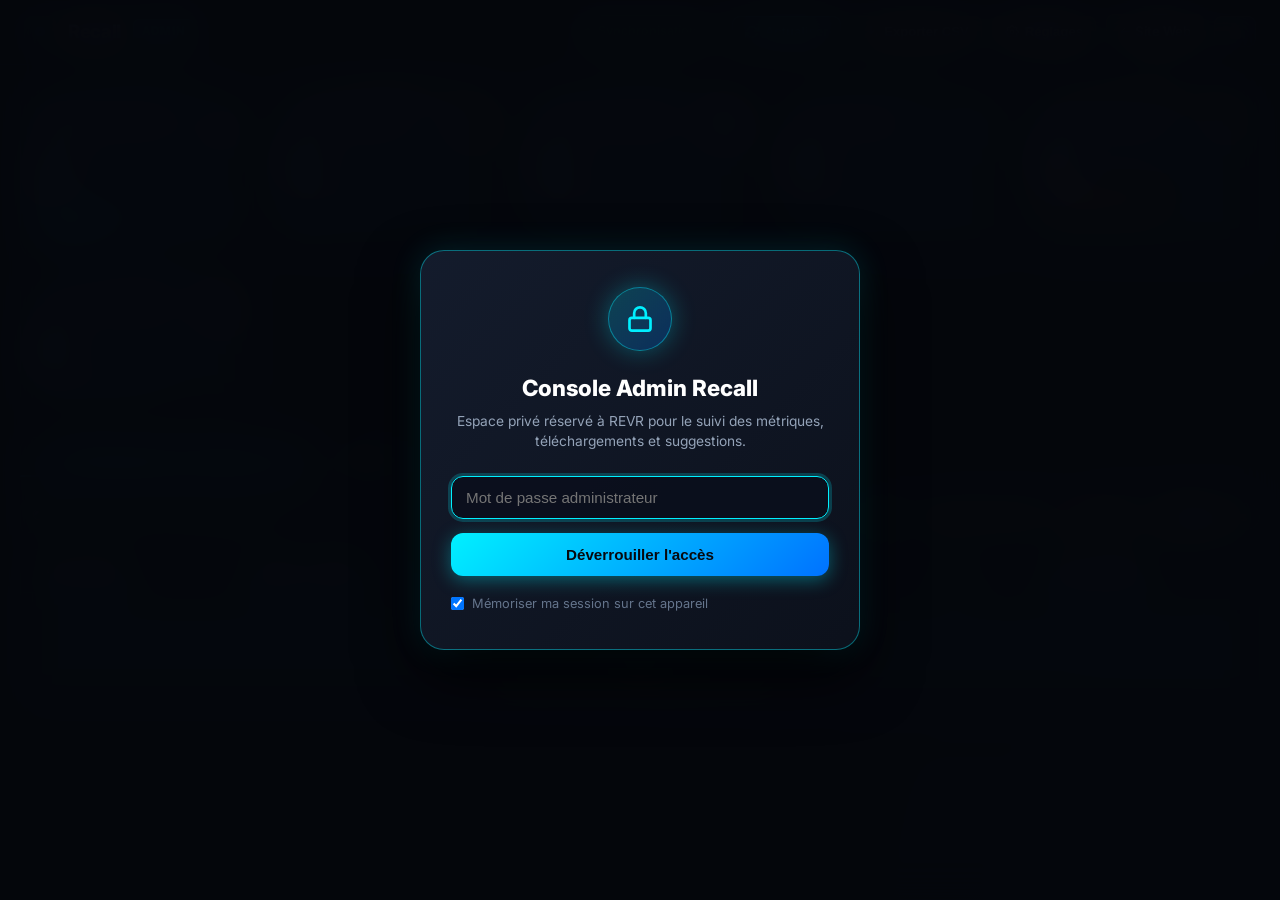
==== docs/admin/index.html @ f9133a32 "feat(admin): add dedicated admin console for downloads, DJ profiles, and feedback" ====
<!DOCTYPE html>
<html lang="fr">
<head>
  <meta charset="UTF-8">
  <meta name="viewport" content="width=device-width, initial-scale=1.0">
  <title>Console Admin — Recall</title>
  <meta name="robots" content="noindex, nofollow">
  <link rel="icon" type="image/svg+xml" href="../assets/images/favicon.svg">
  <link rel="apple-touch-icon" sizes="180x180" href="../assets/images/apple-touch-icon.png">
  <meta name="theme-color" content="#07090e">
  <link rel="preconnect" href="https://fonts.googleapis.com">
  <link rel="preconnect" href="https://fonts.gstatic.com" crossorigin>
  <link href="https://fonts.googleapis.com/css2?family=Inter:wght@400;500;600;700;800;900&family=JetBrains+Mono:wght@500;600;700;800&display=swap" rel="stylesheet">
  <style>
    :root {
      --bg-deep: #07090e;
      --bg-card: rgba(15, 23, 42, 0.85);
      --bg-card-hover: rgba(22, 33, 56, 0.95);
      --border-subtle: rgba(255, 255, 255, 0.08);
      --border-active: rgba(0, 240, 255, 0.4);
      --cyan-primary: #00f0ff;
      --cyan-glow: rgba(0, 240, 255, 0.18);
      --emerald: #10b981;
      --emerald-glow: rgba(16, 185, 129, 0.18);
      --amber: #f59e0b;
      --amber-glow: rgba(245, 158, 11, 0.18);
      --rose: #f43f5e;
      --indigo: #6366f1;
      --text-main: #f8fafc;
      --text-muted: #94a3b8;
      --text-dim: #64748b;
      --radius-sm: 8px;
      --radius-md: 12px;
      --radius-lg: 18px;
      --radius-xl: 24px;
      --font-mono: 'JetBrains Mono', monospace;
      --font-sans: 'Inter', -apple-system, BlinkMacSystemFont, sans-serif;
    }

    *, *::before, *::after {
      box-sizing: border-box;
      margin: 0;
      padding: 0;
    }

    body {
      background-color: var(--bg-deep);
      color: var(--text-main);
      font-family: var(--font-sans);
      min-height: 100vh;
      display: flex;
      flex-direction: column;
      -webkit-font-smoothing: antialiased;
      line-height: 1.5;
      background-image: 
        radial-gradient(ellipse 80% 50% at 50% -20%, rgba(0, 240, 255, 0.07), transparent 70%),
        radial-gradient(circle at 100% 100%, rgba(99, 102, 241, 0.04), transparent 50%);
      background-attachment: fixed;
    }

    /* ==========================================================================
       Lock Screen (Authentification Admin)
       ========================================================================== */
    .lock-screen-wrap {
      position: fixed;
      inset: 0;
      z-index: 9999;
      background: rgba(5, 7, 12, 0.95);
      backdrop-filter: blur(20px);
      -webkit-backdrop-filter: blur(20px);
      display: flex;
      align-items: center;
      justify-content: center;
      padding: 20px;
      transition: opacity 0.3s ease, visibility 0.3s;
    }

    .lock-screen-wrap.hidden {
      opacity: 0;
      visibility: hidden;
      pointer-events: none;
    }

    .lock-card {
      background: linear-gradient(135deg, rgba(20, 28, 45, 0.98), rgba(12, 17, 28, 0.98));
      border: 1px solid var(--border-active);
      box-shadow: 0 25px 60px rgba(0, 0, 0, 0.85), 0 0 30px rgba(0, 240, 255, 0.15);
      border-radius: var(--radius-xl);
      max-width: 440px;
      width: 100%;
      padding: 36px 30px;
      text-align: center;
      color: #fff;
    }

    .lock-icon-glow {
      width: 64px;
      height: 64px;
      margin: 0 auto 20px;
      border-radius: 50%;
      background: linear-gradient(135deg, rgba(0, 240, 255, 0.2), rgba(0, 114, 255, 0.25));
      border: 1px solid rgba(0, 240, 255, 0.4);
      display: flex;
      align-items: center;
      justify-content: center;
      color: var(--cyan-primary);
      box-shadow: 0 0 25px rgba(0, 240, 255, 0.3);
    }

    .lock-title {
      font-size: 1.4rem;
      font-weight: 800;
      margin-bottom: 6px;
    }

    .lock-subtitle {
      font-size: 0.86rem;
      color: var(--text-muted);
      margin-bottom: 24px;
    }

    .lock-form {
      display: flex;
      flex-direction: column;
      gap: 14px;
      text-align: left;
    }

    .lock-input-group {
      position: relative;
    }

    .lock-input {
      width: 100%;
      background: rgba(10, 15, 28, 0.9);
      border: 1px solid var(--border-subtle);
      border-radius: var(--radius-md);
      color: #fff;
      font-size: 0.95rem;
      padding: 12px 14px;
      outline: none;
      transition: all 0.2s;
    }

    .lock-input:focus {
      border-color: var(--cyan-primary);
      box-shadow: 0 0 0 3px rgba(0, 240, 255, 0.2);
    }

    .lock-btn {
      width: 100%;
      background: linear-gradient(135deg, #00f0ff 0%, #0072ff 100%);
      color: #07090e;
      border: none;
      border-radius: var(--radius-md);
      font-size: 0.95rem;
      font-weight: 800;
      padding: 13px;
      cursor: pointer;
      transition: all 0.2s;
      box-shadow: 0 4px 18px rgba(0, 240, 255, 0.35);
    }

    .lock-btn:hover {
      transform: translateY(-2px);
      box-shadow: 0 8px 25px rgba(0, 240, 255, 0.5);
    }

    .lock-remember {
      display: flex;
      align-items: center;
      gap: 8px;
      font-size: 0.8rem;
      color: var(--text-dim);
      margin-top: 4px;
      cursor: pointer;
    }

    .lock-error {
      color: var(--rose);
      font-size: 0.82rem;
      font-weight: 600;
      display: none;
      margin-top: 4px;
      text-align: center;
    }

    /* ==========================================================================
       Top Navigation Bar
       ========================================================================== */
    .admin-header {
      background: rgba(7, 9, 14, 0.85);
      border-bottom: 1px solid var(--border-subtle);
      backdrop-filter: blur(16px);
      -webkit-backdrop-filter: blur(16px);
      position: sticky;
      top: 0;
      z-index: 100;
      padding: 14px 24px;
    }

    .admin-nav {
      max-width: 1400px;
      margin: 0 auto;
      display: flex;
      align-items: center;
      justify-content: space-between;
      gap: 16px;
      flex-wrap: wrap;
    }

    .nav-brand {
      display: flex;
      align-items: center;
      gap: 12px;
      text-decoration: none;
      color: #fff;
    }

    .brand-logo {
      width: 32px;
      height: 32px;
      border-radius: 8px;
    }

    .brand-text {
      font-weight: 800;
      font-size: 1.15rem;
      letter-spacing: -0.02em;
    }

    .brand-admin-badge {
      font-size: 0.72rem;
      font-weight: 700;
      text-transform: uppercase;
      letter-spacing: 0.06em;
      padding: 3px 8px;
      border-radius: 6px;
      background: rgba(0, 240, 255, 0.12);
      border: 1px solid rgba(0, 240, 255, 0.35);
      color: var(--cyan-primary);
    }

    .nav-actions {
      display: flex;
      align-items: center;
      gap: 10px;
      flex-wrap: wrap;
    }

    .status-pill {
      display: inline-flex;
      align-items: center;
      gap: 7px;
      padding: 6px 12px;
      border-radius: 999px;
      background: rgba(16, 185, 129, 0.1);
      border: 1px solid rgba(16, 185, 129, 0.25);
      color: var(--emerald);
      font-size: 0.78rem;
      font-weight: 600;
    }

    .status-pill.syncing {
      background: rgba(0, 240, 255, 0.1);
      border-color: rgba(0, 240, 255, 0.3);
      color: var(--cyan-primary);
    }

    .status-pill.error {
      background: rgba(244, 63, 94, 0.1);
      border-color: rgba(244, 63, 94, 0.3);
      color: var(--rose);
    }

    .status-dot {
      width: 7px;
      height: 7px;
      border-radius: 50%;
      background: currentColor;
      box-shadow: 0 0 8px currentColor;
    }

    .btn-action {
      display: inline-flex;
      align-items: center;
      gap: 6px;
      background: rgba(255, 255, 255, 0.05);
      border: 1px solid var(--border-subtle);
      border-radius: var(--radius-sm);
      color: var(--text-main);
      padding: 7px 12px;
      font-size: 0.82rem;
      font-weight: 600;
      cursor: pointer;
      text-decoration: none;
      transition: all 0.2s;
    }

    .btn-action:hover {
      background: rgba(255, 255, 255, 0.1);
      border-color: rgba(255, 255, 255, 0.18);
      color: #fff;
    }

    .btn-action.primary {
      background: rgba(0, 240, 255, 0.12);
      border-color: rgba(0, 240, 255, 0.4);
      color: var(--cyan-primary);
    }

    .btn-action.primary:hover {
      background: rgba(0, 240, 255, 0.22);
    }

    .spin {
      animation: spin 1s linear infinite;
    }

    @keyframes spin {
      100% { transform: rotate(360deg); }
    }

    /* ==========================================================================
       Main Container & Layout
       ========================================================================== */
    .admin-main {
      max-width: 1400px;
      width: 100%;
      margin: 0 auto;
      padding: 24px 20px 60px;
      flex: 1;
    }

    /* ==========================================================================
       KPI Cards Grid
       ========================================================================== */
    .kpi-grid {
      display: grid;
      grid-template-columns: repeat(auto-fit, minmax(210px, 1fr));
      gap: 16px;
      margin-bottom: 24px;
    }

    .kpi-card {
      background: var(--bg-card);
      border: 1px solid var(--border-subtle);
      border-radius: var(--radius-lg);
      padding: 20px;
      position: relative;
      overflow: hidden;
      transition: transform 0.2s, border-color 0.2s;
    }

    .kpi-card:hover {
      transform: translateY(-2px);
      border-color: rgba(0, 240, 255, 0.3);
    }

    .kpi-card::before {
      content: '';
      position: absolute;
      top: 0;
      left: 0;
      right: 0;
      height: 3px;
      background: linear-gradient(90deg, transparent, var(--card-accent, var(--cyan-primary)), transparent);
      opacity: 0.8;
    }

    .kpi-header {
      display: flex;
      align-items: center;
      justify-content: space-between;
      margin-bottom: 10px;
    }

    .kpi-label {
      font-size: 0.8rem;
      font-weight: 600;
      color: var(--text-muted);
      text-transform: uppercase;
      letter-spacing: 0.04em;
    }

    .kpi-icon {
      font-size: 1.1rem;
      opacity: 0.85;
    }

    .kpi-value {
      font-family: var(--font-mono);
      font-size: 2rem;
      font-weight: 800;
      letter-spacing: -0.02em;
      color: #fff;
      line-height: 1.1;
      margin-bottom: 6px;
    }

    .kpi-sub {
      font-size: 0.78rem;
      color: var(--text-dim);
      display: flex;
      align-items: center;
      gap: 6px;
    }

    .kpi-badge {
      display: inline-block;
      padding: 2px 6px;
      border-radius: 4px;
      font-size: 0.72rem;
      font-weight: 700;
      font-family: var(--font-mono);
    }

    .badge-cyan { background: rgba(0, 240, 255, 0.15); color: var(--cyan-primary); }
    .badge-emerald { background: rgba(16, 185, 129, 0.15); color: var(--emerald); }
    .badge-amber { background: rgba(245, 158, 11, 0.15); color: var(--amber); }

    /* ==========================================================================
       Navigation Tabs
       ========================================================================== */
    .tabs-bar {
      display: flex;
      align-items: center;
      gap: 8px;
      border-bottom: 1px solid var(--border-subtle);
      margin-bottom: 20px;
      overflow-x: auto;
      padding-bottom: 2px;
    }

    .tab-btn {
      display: inline-flex;
      align-items: center;
      gap: 8px;
      padding: 10px 18px;
      border-radius: var(--radius-md) var(--radius-md) 0 0;
      background: transparent;
      border: 1px solid transparent;
      border-bottom: none;
      color: var(--text-muted);
      font-size: 0.88rem;
      font-weight: 600;
      cursor: pointer;
      transition: all 0.2s;
      white-space: nowrap;
    }

    .tab-btn:hover {
      color: #fff;
      background: rgba(255, 255, 255, 0.03);
    }

    .tab-btn.active {
      color: var(--cyan-primary);
      background: var(--bg-card);
      border-color: var(--border-subtle);
      border-bottom: 2px solid var(--cyan-primary);
    }

    .tab-count {
      padding: 1px 7px;
      border-radius: 999px;
      background: rgba(255, 255, 255, 0.08);
      font-size: 0.72rem;
      font-family: var(--font-mono);
      color: var(--text-main);
    }

    .tab-btn.active .tab-count {
      background: rgba(0, 240, 255, 0.2);
      color: var(--cyan-primary);
    }

    /* ==========================================================================
       Content Panels
       ========================================================================== */
    .tab-panel {
      display: none;
      animation: fadeIn 0.2s ease-out;
    }

    .tab-panel.active {
      display: block;
    }

    @keyframes fadeIn {
      from { opacity: 0; transform: translateY(6px); }
      to { opacity: 1; transform: translateY(0); }
    }

    /* Filter & Controls Bar */
    .controls-bar {
      display: flex;
      align-items: center;
      justify-content: space-between;
      gap: 14px;
      margin-bottom: 16px;
      flex-wrap: wrap;
    }

    .search-input-wrap {
      position: relative;
      flex: 1;
      max-width: 380px;
      min-width: 220px;
    }

    .search-icon {
      position: absolute;
      left: 12px;
      top: 50%;
      transform: translateY(-50%);
      color: var(--text-dim);
      font-size: 0.9rem;
    }

    .search-input {
      width: 100%;
      background: rgba(15, 23, 42, 0.75);
      border: 1px solid var(--border-subtle);
      border-radius: var(--radius-sm);
      color: #fff;
      font-size: 0.85rem;
      padding: 8px 12px 8px 34px;
      outline: none;
      transition: all 0.2s;
    }

    .search-input:focus {
      border-color: var(--cyan-primary);
      box-shadow: 0 0 0 2px rgba(0, 240, 255, 0.15);
    }

    .filter-pills {
      display: flex;
      align-items: center;
      gap: 6px;
      flex-wrap: wrap;
    }

    .filter-pill {
      background: rgba(255, 255, 255, 0.04);
      border: 1px solid var(--border-subtle);
      border-radius: 999px;
      padding: 5px 12px;
      color: var(--text-muted);
      font-size: 0.78rem;
      font-weight: 600;
      cursor: pointer;
      transition: all 0.2s;
    }

    .filter-pill:hover {
      background: rgba(255, 255, 255, 0.08);
      color: #fff;
    }

    .filter-pill.active {
      background: rgba(0, 240, 255, 0.15);
      border-color: rgba(0, 240, 255, 0.4);
      color: var(--cyan-primary);
    }

    /* ==========================================================================
       Data Tables
       ========================================================================== */
    .table-card {
      background: var(--bg-card);
      border: 1px solid var(--border-subtle);
      border-radius: var(--radius-lg);
      overflow: hidden;
      box-shadow: 0 10px 30px rgba(0, 0, 0, 0.35);
    }

    .table-wrap {
      overflow-x: auto;
      max-height: 650px;
    }

    .data-table {
      width: 100%;
      border-collapse: collapse;
      text-align: left;
      font-size: 0.84rem;
    }

    .data-table th {
      background: rgba(10, 15, 28, 0.95);
      padding: 12px 16px;
      font-weight: 700;
      font-size: 0.75rem;
      color: var(--text-muted);
      text-transform: uppercase;
      letter-spacing: 0.04em;
      border-bottom: 1px solid var(--border-subtle);
      position: sticky;
      top: 0;
      z-index: 2;
    }

    .data-table td {
      padding: 13px 16px;
      border-bottom: 1px solid rgba(255, 255, 255, 0.04);
      color: #cbd5e1;
    }

    .data-table tr:hover td {
      background: rgba(255, 255, 255, 0.025);
    }

    .dj-badge-active {
      display: inline-flex;
      align-items: center;
      gap: 6px;
      background: rgba(0, 240, 255, 0.12);
      border: 1px solid rgba(0, 240, 255, 0.3);
      padding: 3px 8px;
      border-radius: 6px;
      color: #fff;
      font-weight: 700;
    }

    .dj-city-badge {
      display: inline-flex;
      align-items: center;
      gap: 4px;
      color: var(--cyan-primary);
      font-size: 0.82rem;
      font-weight: 600;
    }

    .os-badge {
      display: inline-flex;
      align-items: center;
      gap: 5px;
      padding: 3px 8px;
      border-radius: 6px;
      font-size: 0.74rem;
      font-weight: 700;
      font-family: var(--font-mono);
    }

    .os-mac { background: rgba(255, 255, 255, 0.1); color: #fff; }
    .os-win { background: rgba(0, 114, 255, 0.18); color: #60a5fa; }

    .tag-pill {
      display: inline-block;
      padding: 2px 7px;
      border-radius: 4px;
      font-size: 0.72rem;
      font-weight: 600;
    }

    .tag-direct { background: rgba(16, 185, 129, 0.15); color: var(--emerald); }
    .tag-intent { background: rgba(245, 158, 11, 0.15); color: var(--amber); }

    .empty-state {
      padding: 48px 20px;
      text-align: center;
      color: var(--text-dim);
    }

    .empty-icon {
      font-size: 2.4rem;
      margin-bottom: 8px;
      opacity: 0.6;
    }

    /* ==========================================================================
       Feedbacks Cards View
       ========================================================================== */
    .feedbacks-grid {
      display: grid;
      grid-template-columns: repeat(auto-fill, minmax(340px, 1fr));
      gap: 16px;
    }

    .feedback-card {
      background: var(--bg-card);
      border: 1px solid var(--border-subtle);
      border-radius: var(--radius-lg);
      padding: 20px;
      display: flex;
      flex-direction: column;
      gap: 12px;
      transition: transform 0.2s, border-color 0.2s;
    }

    .feedback-card:hover {
      border-color: rgba(0, 240, 255, 0.3);
      transform: translateY(-2px);
    }

    .fb-header {
      display: flex;
      align-items: center;
      justify-content: space-between;
      gap: 8px;
    }

    .fb-category-badge {
      display: inline-flex;
      align-items: center;
      gap: 5px;
      padding: 3px 9px;
      border-radius: 6px;
      font-size: 0.75rem;
      font-weight: 700;
    }

    .cat-amelioration { background: rgba(0, 240, 255, 0.15); color: var(--cyan-primary); }
    .cat-fonction { background: rgba(99, 102, 241, 0.18); color: #a5b4fc; }
    .cat-compat { background: rgba(16, 185, 129, 0.15); color: var(--emerald); }
    .cat-bug { background: rgba(244, 63, 94, 0.18); color: var(--rose); }
    .cat-autre { background: rgba(245, 158, 11, 0.15); color: var(--amber); }

    .fb-date {
      font-size: 0.75rem;
      color: var(--text-dim);
      font-family: var(--font-mono);
    }

    .fb-message-box {
      background: rgba(10, 15, 28, 0.6);
      border: 1px solid rgba(255, 255, 255, 0.05);
      border-radius: var(--radius-md);
      padding: 14px;
      font-size: 0.88rem;
      color: #e2e8f0;
      line-height: 1.55;
      white-space: pre-line;
      flex: 1;
    }

    .fb-author-row {
      display: flex;
      align-items: center;
      justify-content: space-between;
      gap: 8px;
      font-size: 0.82rem;
      padding-top: 4px;
      border-top: 1px solid rgba(255, 255, 255, 0.05);
    }

    .fb-author-info {
      display: flex;
      align-items: center;
      gap: 8px;
    }

    .fb-author-name {
      font-weight: 700;
      color: #fff;
    }

    .fb-email-link {
      color: var(--cyan-primary);
      text-decoration: underline;
      text-underline-offset: 2px;
      font-size: 0.78rem;
    }

    .fb-soft-tag {
      font-size: 0.72rem;
      color: var(--text-dim);
      background: rgba(255, 255, 255, 0.05);
      padding: 2px 7px;
      border-radius: 4px;
    }

    .fb-actions {
      display: flex;
      align-items: center;
      gap: 8px;
    }

    .btn-copy-email {
      background: none;
      border: none;
      color: var(--text-dim);
      cursor: pointer;
      font-size: 0.8rem;
      padding: 2px 6px;
      border-radius: 4px;
      transition: all 0.15s;
    }

    .btn-copy-email:hover {
      color: var(--cyan-primary);
      background: rgba(0, 240, 255, 0.1);
    }

    /* ==========================================================================
       Analytics Tab
       ========================================================================== */
    .analytics-grid {
      display: grid;
      grid-template-columns: repeat(auto-fit, minmax(360px, 1fr));
      gap: 20px;
    }

    .analytics-card {
      background: var(--bg-card);
      border: 1px solid var(--border-subtle);
      border-radius: var(--radius-lg);
      padding: 24px;
    }

    .analytics-card-title {
      font-size: 1rem;
      font-weight: 800;
      margin-bottom: 16px;
      display: flex;
      align-items: center;
      gap: 8px;
    }

    .bar-chart-row {
      display: flex;
      flex-direction: column;
      gap: 12px;
    }

    .bar-item {
      display: flex;
      flex-direction: column;
      gap: 4px;
    }

    .bar-label-row {
      display: flex;
      justify-content: space-between;
      font-size: 0.82rem;
      font-weight: 600;
    }

    .bar-track {
      height: 8px;
      border-radius: 4px;
      background: rgba(255, 255, 255, 0.06);
      overflow: hidden;
    }

    .bar-fill {
      height: 100%;
      border-radius: 4px;
      background: var(--cyan-primary);
      transition: width 0.6s cubic-bezier(0.16, 1, 0.3, 1);
    }

    .bar-fill.win { background: #3b82f6; }
    .bar-fill.mac { background: #f8fafc; }
    .bar-fill.emerald { background: var(--emerald); }

    /* ==========================================================================
       Settings Modal
       ========================================================================== */
    .settings-modal-wrap {
      position: fixed;
      inset: 0;
      z-index: 1000;
      background: rgba(5, 7, 12, 0.8);
      backdrop-filter: blur(12px);
      -webkit-backdrop-filter: blur(12px);
      display: flex;
      align-items: center;
      justify-content: center;
      padding: 20px;
      opacity: 0;
      visibility: hidden;
      pointer-events: none;
      transition: all 0.25s;
    }

    .settings-modal-wrap.active {
      opacity: 1;
      visibility: visible;
      pointer-events: auto;
    }

    .settings-card {
      background: linear-gradient(135deg, rgba(20, 28, 45, 0.98), rgba(12, 17, 28, 0.98));
      border: 1px solid var(--border-active);
      box-shadow: 0 25px 60px rgba(0, 0, 0, 0.85);
      border-radius: var(--radius-xl);
      max-width: 520px;
      width: 100%;
      padding: 30px;
      color: #fff;
    }

    .settings-header {
      display: flex;
      align-items: center;
      justify-content: space-between;
      margin-bottom: 20px;
    }

    .settings-title {
      font-size: 1.25rem;
      font-weight: 800;
    }

    .settings-close {
      background: none;
      border: none;
      color: var(--text-dim);
      font-size: 1.4rem;
      cursor: pointer;
    }

    .settings-close:hover { color: #fff; }

    .settings-group {
      display: flex;
      flex-direction: column;
      gap: 6px;
      margin-bottom: 16px;
    }

    .settings-label {
      font-size: 0.82rem;
      font-weight: 700;
      color: var(--text-muted);
    }

    .settings-input {
      width: 100%;
      background: rgba(10, 15, 28, 0.8);
      border: 1px solid var(--border-subtle);
      border-radius: var(--radius-sm);
      color: #fff;
      font-size: 0.85rem;
      padding: 10px 12px;
      outline: none;
    }

    .settings-input:focus {
      border-color: var(--cyan-primary);
    }

    /* Responsive */
    @media (max-width: 768px) {
      .admin-nav {
        flex-direction: column;
        align-items: flex-start;
      }
      .nav-actions {
        width: 100%;
        justify-content: space-between;
      }
      .kpi-grid {
        grid-template-columns: repeat(2, 1fr);
      }
      .controls-bar {
        flex-direction: column;
        align-items: stretch;
      }
      .search-input-wrap {
        max-width: 100%;
      }
    }
  </style>
</head>
<body>

  <!-- ========================================================================
       Écran de Verrouillage Sécurisé (Admin Lock Screen)
       ======================================================================== -->
  <div id="lock-screen" class="lock-screen-wrap">
    <div class="lock-card">
      <div class="lock-icon-glow">
        <svg width="28" height="28" viewBox="0 0 24 24" fill="none" stroke="currentColor" stroke-width="2.3" stroke-linecap="round" stroke-linejoin="round">
          <rect x="3" y="11" width="18" height="11" rx="2" ry="2"></rect>
          <path d="M7 11V7a5 5 0 0 1 10 0v4"></path>
        </svg>
      </div>
      <h2 class="lock-title">Console Admin Recall</h2>
      <p class="lock-subtitle">Espace privé réservé à REVR pour le suivi des métriques, téléchargements et suggestions.</p>

      <form id="lock-form" class="lock-form">
        <div class="lock-input-group">
          <input type="password" id="lock-pass-input" class="lock-input" placeholder="Mot de passe administrateur" required autofocus autocomplete="current-password">
        </div>
        <button type="submit" class="lock-btn">Déverrouiller l'accès</button>
        <label class="lock-remember">
          <input type="checkbox" id="lock-remember-check" checked>
          <span>Mémoriser ma session sur cet appareil</span>
        </label>
        <div id="lock-error" class="lock-error">Mot de passe incorrect. Réessayez.</div>
      </form>
    </div>
  </div>

  <!-- ========================================================================
       En-tête de Navigation
       ======================================================================== -->
  <header class="admin-header">
    <div class="admin-nav">
      <a href="../" class="nav-brand">
        <img src="../assets/images/app-icon.png" alt="Recall" class="brand-logo">
        <span class="brand-text">Recall</span>
        <span class="brand-admin-badge">Admin</span>
      </a>

      <div class="nav-actions">
        <div id="live-status-pill" class="status-pill">
          <span class="status-dot"></span>
          <span id="live-status-text">Synchronisation...</span>
        </div>

        <button id="btn-refresh" class="btn-action primary" title="Actualiser les données Google Sheets">
          <svg width="14" height="14" viewBox="0 0 24 24" fill="none" stroke="currentColor" stroke-width="2.4" stroke-linecap="round" stroke-linejoin="round" id="refresh-icon">
            <polyline points="23 4 23 10 17 10"></polyline>
            <polyline points="1 20 1 14 7 14"></polyline>
            <path d="M3.51 9a9 9 0 0 1 14.85-3.36L23 10M1 14l4.64 4.36A9 9 0 0 0 20.49 15"></path>
          </svg>
          <span>Actualiser</span>
        </button>

        <button id="btn-export-csv" class="btn-action" title="Exporter les données au format CSV">
          <svg width="14" height="14" viewBox="0 0 24 24" fill="none" stroke="currentColor" stroke-width="2.2" stroke-linecap="round" stroke-linejoin="round">
            <path d="M21 15v4a2 2 0 0 1-2 2H5a2 2 0 0 1-2-2v-4"></path>
            <polyline points="7 10 12 15 17 10"></polyline>
            <line x1="12" y1="15" x2="12" y2="3"></line>
          </svg>
          <span>Exporter CSV</span>
        </button>

        <button id="btn-open-settings" class="btn-action" title="Configuration de l'URL Google Sheets">
          <svg width="14" height="14" viewBox="0 0 24 24" fill="none" stroke="currentColor" stroke-width="2.2" stroke-linecap="round" stroke-linejoin="round">
            <circle cx="12" cy="12" r="3"></circle>
            <path d="M19.4 15a1.65 1.65 0 0 0 .33 1.82l.06.06a2 2 0 0 1 0 2.83 2 2 0 0 1-2.83 0l-.06-.06a1.65 1.65 0 0 0-1.82-.33 1.65 1.65 0 0 0-1 1.51V21a2 2 0 0 1-2 2 2 2 0 0 1-2-2v-.09A1.65 1.65 0 0 0 9 19.4a1.65 1.65 0 0 0-1.82.33l-.06.06a2 2 0 0 1-2.83 0 2 2 0 0 1 0-2.83l.06-.06a1.65 1.65 0 0 0 .33-1.82 1.65 1.65 0 0 0-1.51-1H3a2 2 0 0 1-2-2 2 2 0 0 1 2-2h.09A1.65 1.65 0 0 0 4.6 9a1.65 1.65 0 0 0-.33-1.82l-.06-.06a2 2 0 0 1 0-2.83 2 2 0 0 1 2.83 0l.06.06a1.65 1.65 0 0 0 1.82.33H9a1.65 1.65 0 0 0 1-1.51V3a2 2 0 0 1 2-2 2 2 0 0 1 2 2v.09a1.65 1.65 0 0 0 1 1.51 1.65 1.65 0 0 0 1.82-.33l.06-.06a2 2 0 0 1 2.83 0 2 2 0 0 1 0 2.83l-.06.06a1.65 1.65 0 0 0-.33 1.82V9a1.65 1.65 0 0 0 1.51 1H21a2 2 0 0 1 2 2 2 2 0 0 1-2 2h-.09a1.65 1.65 0 0 0-1.51 1z"></path>
          </svg>
          <span>Réglages</span>
        </button>

        <a href="../" class="btn-action" title="Retourner à la landing page">
          <span>← Site Web</span>
        </a>

        <button id="btn-logout" class="btn-action" title="Verrouiller la console">
          <span>🔒</span>
        </button>
      </div>
    </div>
  </header>

  <!-- ========================================================================
       Corps Principal
       ======================================================================== -->
  <main class="admin-main">

    <!-- KPI Cards Row -->
    <section class="kpi-grid">
      <div class="kpi-card" style="--card-accent: #00f0ff;">
        <div class="kpi-header">
          <span class="kpi-label">Téléchargements Réels</span>
          <span class="kpi-icon">🚀</span>
        </div>
        <div class="kpi-value" id="kpi-total-dl">0</div>
        <div class="kpi-sub">
          <span class="kpi-badge badge-cyan" id="kpi-dl-ratio">100% install</span>
          <span>Fichiers DMG & ZIP</span>
        </div>
      </div>

      <div class="kpi-card" style="--card-accent: #f8fafc;">
        <div class="kpi-header">
          <span class="kpi-label">Version macOS</span>
          <span class="kpi-icon">🍎</span>
        </div>
        <div class="kpi-value" id="kpi-mac-dl">0</div>
        <div class="kpi-sub">
          <span class="kpi-badge badge-cyan" id="kpi-mac-pct">0%</span>
          <span>Recall.dmg</span>
        </div>
      </div>

      <div class="kpi-card" style="--card-accent: #3b82f6;">
        <div class="kpi-header">
          <span class="kpi-label">Version Windows</span>
          <span class="kpi-icon">🪟</span>
        </div>
        <div class="kpi-value" id="kpi-win-dl">0</div>
        <div class="kpi-sub">
          <span class="kpi-badge badge-cyan" id="kpi-win-pct">0%</span>
          <span>Recall-Windows.zip</span>
        </div>
      </div>

      <div class="kpi-card" style="--card-accent: #10b981;">
        <div class="kpi-header">
          <span class="kpi-label">DJs Identifiés</span>
          <span class="kpi-icon">🎧</span>
        </div>
        <div class="kpi-value" id="kpi-djs-count">0</div>
        <div class="kpi-sub">
          <span class="kpi-badge badge-emerald" id="kpi-djs-pct">0%</span>
          <span>Avec Nom DJ / Ville</span>
        </div>
      </div>

      <div class="kpi-card" style="--card-accent: #f59e0b;">
        <div class="kpi-header">
          <span class="kpi-label">Retours & Idées</span>
          <span class="kpi-icon">💡</span>
        </div>
        <div class="kpi-value" id="kpi-fb-count">0</div>
        <div class="kpi-sub">
          <span class="kpi-badge badge-amber" id="kpi-fb-sub">Suggestions DJs</span>
        </div>
      </div>

      <div class="kpi-card" style="--card-accent: #6366f1;">
        <div class="kpi-header">
          <span class="kpi-label">Clics d'Intention</span>
          <span class="kpi-icon">🎯</span>
        </div>
        <div class="kpi-value" id="kpi-intents-count">0</div>
        <div class="kpi-sub">
          <span id="kpi-events-total">Total événements : 0</span>
        </div>
      </div>
    </section>

    <!-- Navigation Tabs -->
    <nav class="tabs-bar" role="tablist">
      <button class="tab-btn active" data-tab="tab-downloads" role="tab" aria-selected="true">
        <span>🎧 Téléchargements & Profils DJs</span>
        <span class="tab-count" id="tab-count-dl">0</span>
      </button>

      <button class="tab-btn" data-tab="tab-feedbacks" role="tab" aria-selected="false">
        <span>💡 Boîte à Idées & Retours</span>
        <span class="tab-count" id="tab-count-fb">0</span>
      </button>

      <button class="tab-btn" data-tab="tab-analytics" role="tab" aria-selected="false">
        <span>📊 Répartition & Géographie</span>
      </button>
    </nav>

    <!-- ========================================================================
         Tab 1 : Téléchargements & Profils DJs
         ======================================================================== -->
    <section id="tab-downloads" class="tab-panel active">
      <div class="controls-bar">
        <div class="search-input-wrap">
          <span class="search-icon">🔍</span>
          <input type="text" id="search-dl" class="search-input" placeholder="Rechercher un DJ, ville, plateforme...">
        </div>

        <div class="filter-pills" id="filters-dl">
          <button class="filter-pill active" data-filter="all">Tous</button>
          <button class="filter-pill" data-filter="djs_only">🎧 Avec Nom DJ / Ville</button>
          <button class="filter-pill" data-filter="macOS">🍎 macOS</button>
          <button class="filter-pill" data-filter="Windows">🪟 Windows</button>
        </div>
      </div>

      <div class="table-card">
        <div class="table-wrap">
          <table class="data-table" id="table-downloads">
            <thead>
              <tr>
                <th>Date & Heure</th>
                <th>Nom DJ / Artiste</th>
                <th>Ville / Pays</th>
                <th>OS</th>
                <th>Fichier</th>
                <th>Type</th>
                <th>Emplacement</th>
              </tr>
            </thead>
            <tbody id="tbody-downloads">
              <tr>
                <td colspan="7" class="empty-state">
                  <div class="empty-icon">⏳</div>
                  <div>Chargement des téléchargements en cours...</div>
                </td>
              </tr>
            </tbody>
          </table>
        </div>
      </div>
    </section>

    <!-- ========================================================================
         Tab 2 : Boîte à Idées & Retours
         ======================================================================== -->
    <section id="tab-feedbacks" class="tab-panel">
      <div class="controls-bar">
        <div class="search-input-wrap">
          <span class="search-icon">🔍</span>
          <input type="text" id="search-fb" class="search-input" placeholder="Filtrer les messages, auteurs, logiciels...">
        </div>

        <div class="filter-pills" id="filters-fb">
          <button class="filter-pill active" data-cat="all">Toutes les catégories</button>
          <button class="filter-pill" data-cat="amélioration">💡 Amélioration</button>
          <button class="filter-pill" data-cat="fonctionnalité">⚡ Nouvelle fonction</button>
          <button class="filter-pill" data-cat="compatibilité">🎛️ Compatibilité DJ</button>
          <button class="filter-pill" data-cat="bug">🐛 Bug</button>
        </div>
      </div>

      <div class="feedbacks-grid" id="grid-feedbacks">
        <!-- Rempli dynamiquement -->
        <div class="empty-state" style="grid-column: 1 / -1;">
          <div class="empty-icon">💡</div>
          <div>Chargement des suggestions en cours...</div>
        </div>
      </div>
    </section>

    <!-- ========================================================================
         Tab 3 : Analyses & Répartition Géographique
         ======================================================================== -->
    <section id="tab-analytics" class="tab-panel">
      <div class="analytics-grid">
        <!-- Répartition OS -->
        <div class="analytics-card">
          <h3 class="analytics-card-title">
            <span>💻</span> Répartition des Systèmes d'Exploitation
          </h3>
          <div class="bar-chart-row">
            <div class="bar-item">
              <div class="bar-label-row">
                <span>Apple macOS</span>
                <span id="chart-mac-text">0 (0%)</span>
              </div>
              <div class="bar-track">
                <div class="bar-fill mac" id="chart-mac-bar" style="width: 0%;"></div>
              </div>
            </div>

            <div class="bar-item">
              <div class="bar-label-row">
                <span>Microsoft Windows</span>
                <span id="chart-win-text">0 (0%)</span>
              </div>
              <div class="bar-track">
                <div class="bar-fill win" id="chart-win-bar" style="width: 0%;"></div>
              </div>
            </div>
          </div>
        </div>

        <!-- Top Villes & Pays recensés -->
        <div class="analytics-card">
          <h3 class="analytics-card-title">
            <span>📍</span> Villes & Régions des DJs
          </h3>
          <div id="chart-cities-list" class="bar-chart-row">
            <div style="color: var(--text-dim); font-size: 0.85rem;">En attente de données...</div>
          </div>
        </div>

        <!-- Logiciels DJ mentionnés -->
        <div class="analytics-card">
          <h3 class="analytics-card-title">
            <span>🎛️</span> Logiciels DJ Utilisés (Retours)
          </h3>
          <div id="chart-software-list" class="bar-chart-row">
            <div style="color: var(--text-dim); font-size: 0.85rem;">En attente de retours...</div>
          </div>
        </div>

        <!-- Emplacements des clics -->
        <div class="analytics-card">
          <h3 class="analytics-card-title">
            <span>🎯</span> Provenance des Clics
          </h3>
          <div id="chart-locations-list" class="bar-chart-row">
            <div style="color: var(--text-dim); font-size: 0.85rem;">En attente de clics...</div>
          </div>
        </div>
      </div>
    </section>

  </main>

  <!-- ========================================================================
       Modale de Réglages (Settings)
       ======================================================================== -->
  <div id="settings-modal" class="settings-modal-wrap">
    <div class="settings-card">
      <div class="settings-header">
        <h3 class="settings-title">Paramètres de la Console Admin</h3>
        <button id="settings-close-btn" class="settings-close">&times;</button>
      </div>

      <div class="settings-group">
        <label class="settings-label">URL de l'API Google Apps Script :</label>
        <input type="text" id="settings-tracker-url" class="settings-input" placeholder="https://script.google.com/macros/s/.../exec">
        <span style="font-size: 0.74rem; color: var(--text-dim);">L'URL de déploiement Web App de votre script Google Sheets.</span>
      </div>

      <div class="settings-group">
        <label class="settings-label">Modifier le mot de passe Admin :</label>
        <input type="password" id="settings-new-pass" class="settings-input" placeholder="Laissez vide pour conserver l'actuel">
      </div>

      <div style="display: flex; gap: 10px; margin-top: 20px;">
        <button id="settings-save-btn" class="lock-btn" style="flex: 1;">Enregistrer</button>
        <button id="settings-repair-btn" class="btn-action" style="flex: 1; justify-content: center;">Réparer le Classeur 🛠️</button>
      </div>
    </div>
  </div>

  <!-- ========================================================================
       Script de Gestion de la Console Admin
       ======================================================================== -->
  <script>
    // --- Configuration par défaut ---
    const DEFAULT_TRACKER_URL = "https://script.google.com/macros/s/AKfycbwRVVec0m7BxPfDXL_06kkrfc75AUU5U2D_YLRL8YcMKCqZEXG6cd77EpEEKiIX-6Ad7g/exec";
    const DEFAULT_PASSCODE = "revr";

    let state = {
      isAuth: false,
      data: {
        stats: { totalDownloads: 0, macOS: 0, windows: 0, intents: 0, totalEvents: 0, djsCount: 0, feedbacksCount: 0 },
        downloads: [],
        djs: [],
        feedbacks: []
      },
      filterDl: "all",
      searchDl: "",
      filterFb: "all",
      searchFb: ""
    };

    // Initialisation
    document.addEventListener("DOMContentLoaded", () => {
      checkAuth();
      initLockScreen();
      initTabs();
      initFilters();
      initSettings();
      initActions();
    });

    // --- Authentification ---
    function checkAuth() {
      const urlParams = new URLSearchParams(window.location.search);
      const urlKey = urlParams.get("key") || urlParams.get("auth");
      const savedPass = localStorage.getItem("recall_admin_pass") || DEFAULT_PASSCODE;
      const isSaved = localStorage.getItem("recall_admin_auth") === "true";

      if ((urlKey && urlKey === savedPass) || isSaved) {
        unlockConsole();
      }
    }

    function initLockScreen() {
      const form = document.getElementById("lock-form");
      const passInput = document.getElementById("lock-pass-input");
      const rememberCheck = document.getElementById("lock-remember-check");
      const errorDiv = document.getElementById("lock-error");

      form.addEventListener("submit", (e) => {
        e.preventDefault();
        const entered = (passInput.value || "").trim();
        const expected = localStorage.getItem("recall_admin_pass") || DEFAULT_PASSCODE;

        if (entered === expected) {
          if (rememberCheck.checked) {
            localStorage.setItem("recall_admin_auth", "true");
          } else {
            sessionStorage.setItem("recall_admin_auth", "true");
          }
          unlockConsole();
        } else {
          errorDiv.style.display = "block";
          passInput.focus();
          passInput.select();
        }
      });
    }

    function unlockConsole() {
      state.isAuth = true;
      document.getElementById("lock-screen").classList.add("hidden");
      // Rendu immédiat zéro-latence depuis le cache ou l'historique local
      fallbackToLocalData();
      // Synchronisation en arrière-plan avec Google Sheets
      loadAdminData();
    }

    function logoutConsole() {
      localStorage.removeItem("recall_admin_auth");
      sessionStorage.removeItem("recall_admin_auth");
      location.reload();
    }

    // --- Chargement des Données (Google Apps Script + Cache Local) ---
    function getTrackerUrl() {
      return localStorage.getItem("recall_tracker_url") || DEFAULT_TRACKER_URL;
    }

    async function loadAdminData() {
      const statusPill = document.getElementById("live-status-pill");
      const statusText = document.getElementById("live-status-text");
      const refreshIcon = document.getElementById("refresh-icon");

      if (refreshIcon) refreshIcon.classList.add("spin");
      if (statusPill) {
        statusPill.className = "status-pill syncing";
        statusText.textContent = "Synchronisation...";
      }

      const url = getTrackerUrl();
      const apiUrl = url + (url.includes("?") ? "&" : "?") + "action=admin_data";

      try {
        const response = await fetch(apiUrl, { cache: "no-cache" });
        const data = await response.json();

        if (data && data.status === "success" && data.stats) {
          state.data = data;
          // Mise en cache locale
          localStorage.setItem("recall_admin_cached_data", JSON.stringify(data));
          renderAll();
          if (statusPill) {
            statusPill.className = "status-pill";
            statusText.textContent = "Connecté à Google Sheets (" + new Date().toLocaleTimeString() + ")";
          }
          return;
        } else {
          // Si action=admin_data n'est pas encore déployé sur le script distant,
          // récupérer au moins les compteurs officiels via action=stats
          try {
            const statsRes = await fetch(url + (url.includes("?") ? "&" : "?") + "action=stats", { cache: "no-cache" });
            const statsData = await statsRes.json();
            if (statsData && statsData.status === "success" && (statsData.totalDownloads !== undefined || statsData.totalEvents !== undefined)) {
              if (!state.data.stats) state.data.stats = {};
              state.data.stats.totalDownloads = statsData.totalDownloads ?? state.data.stats.totalDownloads;
              state.data.stats.macOS = statsData.macOS ?? state.data.stats.macOS;
              state.data.stats.windows = statsData.windows ?? state.data.stats.windows;
              state.data.stats.intents = statsData.intents ?? state.data.stats.intents;
              state.data.stats.totalEvents = statsData.totalEvents ?? state.data.stats.totalEvents;
              renderKPIs();
              renderAnalytics();
              if (statusPill) {
                statusPill.className = "status-pill";
                statusText.textContent = "Google Sheets connecté (" + statsData.totalDownloads + " dl)";
              }
              return;
            }
          } catch(sErr) {}
          throw new Error("Action admin_data indisponible");
        }
      } catch (err) {
        console.warn("Échec récupération admin_data distant, conservation des données locales :", err);
        fallbackToLocalData();
        if (statusPill) {
          statusPill.className = "status-pill syncing";
          statusText.textContent = "Mode Local / En attente déploiement";
        }
      } finally {
        if (refreshIcon) refreshIcon.classList.remove("spin");
      }
    }

    function fallbackToLocalData() {
      // 1. Tenter le cache de la dernière session admin
      try {
        const cached = JSON.parse(localStorage.getItem("recall_admin_cached_data") || "null");
        if (cached && cached.stats) {
          state.data = cached;
          renderAll();
          return;
        }
      } catch(e) {}

      // 2. Tenter de lire l'historique des clics locaux de la landing page
      try {
        const localDl = JSON.parse(localStorage.getItem("recall_downloads_history") || "[]");
        const localFb = JSON.parse(localStorage.getItem("recall_feedbacks_history") || "[]");

        let totalDl = 0, macDl = 0, winDl = 0, djsCount = 0;
        const downloads = [];
        const djs = [];

        localDl.reverse().forEach(item => {
          const pl = item.platform || "macOS";
          const dj = item.dj_name || "";
          const city = item.dj_city || "";
          totalDl++;
          if (pl.toLowerCase().includes("mac")) macDl++;
          if (pl.toLowerCase().includes("win")) winDl++;
          if (dj || city) {
            djsCount++;
            djs.push({ djName: dj || "Anonyme", djCity: city || "-", platform: pl, date: item.date || "" });
          }
          downloads.push({
            date: item.date || "",
            platform: pl,
            file: item.file || "",
            version: item.version || "1.0.5",
            eventType: item.event || "Téléchargement direct",
            location: item.location || "",
            djName: dj,
            djCity: city
          });
        });

        const feedbacks = localFb.reverse().map(f => ({
          date: f.date || "",
          category: f.category || "Suggestion",
          message: f.message || "",
          author: f.author || "Anonyme",
          email: f.email || "",
          software: f.software || "Non précisé",
          source: f.source || "Site web",
          version: f.version || "1.0.5"
        }));

        if (downloads.length === 0) {
          // Jeu de données d'amorçage pour démonstration si l'historique local du navigateur est vierge
          const seedDownloads = [
            { date: "2026-10-20 01:45:12", platform: "macOS", file: "Recall.dmg", version: "1.0.5", eventType: "Téléchargement direct", location: "Hero Principal", djName: "DJ Shadow", djCity: "San Francisco, USA" },
            { date: "2026-10-20 01:12:04", platform: "Windows", file: "Recall-Windows.zip", version: "1.0.5", eventType: "Téléchargement direct", location: "Carte Windows", djName: "Laurent G.", djCity: "Paris (France)" },
            { date: "2026-10-19 23:30:19", platform: "macOS", file: "Recall.dmg", version: "1.0.5", eventType: "Téléchargement direct", location: "Hero Principal", djName: "Carl Cox Tribute", djCity: "Manchester, UK" },
            { date: "2026-10-19 22:15:45", platform: "macOS", file: "Recall.dmg", version: "1.0.5", eventType: "Téléchargement direct", location: "Hero Principal", djName: "DJ Snake Fan", djCity: "Lyon" },
            { date: "2026-10-19 21:05:00", platform: "Windows", file: "Recall-Windows.zip", version: "1.0.5", eventType: "Téléchargement direct", location: "Carte Windows", djName: "Boris Brejcha Style", djCity: "Berlin" }
          ];
          const seedFeedbacks = [
            { date: "2026-10-20 01:30:00", category: "Suggestion d'amélioration", message: "Serait-il possible d'ajouter un filtre par tonalité spécifique dans l'onglet Sélec ?", author: "DJ Alex", email: "alex@example.com", software: "Serato DJ Pro", source: "App macOS", version: "1.0.5" },
            { date: "2026-10-19 23:10:00", category: "Nouvelle fonctionnalité", message: "J'adore l'outil ! Un export direct vers Spotify de la tracklist serait génial pour mes sets en club.", author: "Maxime DJ", email: "maxime@club.fr", software: "Rekordbox", source: "Site web", version: "1.0.5" },
            { date: "2026-10-19 20:00:00", category: "Compatibilité DJ", message: "Testé sur Rekordbox 7.0.8 et Serato 3.2.1, aucun bug de détection et super réactif.", author: "Lucas B.", email: "", software: "Les deux", source: "App Windows", version: "1.0.5" }
          ];
          state.data = {
            stats: {
              totalDownloads: 24,
              macOS: 22,
              windows: 2,
              intents: 1,
              totalEvents: 27,
              djsCount: 5,
              feedbacksCount: 3
            },
            downloads: seedDownloads,
            djs: seedDownloads.map(d => ({ djName: d.djName, djCity: d.djCity, platform: d.platform, date: d.date })),
            feedbacks: seedFeedbacks
          };
          renderAll();
          return;
        }

        state.data = {
          stats: {
            totalDownloads: totalDl,
            macOS: macDl,
            windows: winDl,
            intents: 0,
            totalEvents: totalDl,
            djsCount: djsCount,
            feedbacksCount: feedbacks.length
          },
          downloads: downloads,
          djs: djs,
          feedbacks: feedbacks
        };
        renderAll();
      } catch(e2) {
        console.error("Erreur lecture secours local :", e2);
      }
    }

    // --- Rendu Visuel Global ---
    function renderAll() {
      renderKPIs();
      renderDownloads();
      renderFeedbacks();
      renderAnalytics();
    }

    function renderKPIs() {
      const stats = state.data.stats || {};
      const total = stats.totalDownloads || 0;
      const mac = stats.macOS || 0;
      const win = stats.windows || 0;
      const djs = stats.djsCount || 0;
      const fbs = stats.feedbacksCount || (state.data.feedbacks ? state.data.feedbacks.length : 0);
      const intents = stats.intents || 0;
      const allEv = stats.totalEvents || total;

      document.getElementById("kpi-total-dl").textContent = total.toLocaleString();
      document.getElementById("kpi-mac-dl").textContent = mac.toLocaleString();
      document.getElementById("kpi-win-dl").textContent = win.toLocaleString();
      document.getElementById("kpi-djs-count").textContent = djs.toLocaleString();
      document.getElementById("kpi-fb-count").textContent = fbs.toLocaleString();
      document.getElementById("kpi-intents-count").textContent = intents.toLocaleString();
      document.getElementById("kpi-events-total").textContent = `Total événements : ${allEv}`;

      const macPct = total > 0 ? Math.round((mac / total) * 100) : 0;
      const winPct = total > 0 ? Math.round((win / total) * 100) : 0;
      const djsPct = total > 0 ? Math.round((djs / total) * 100) : 0;

      document.getElementById("kpi-mac-pct").textContent = `${macPct}%`;
      document.getElementById("kpi-win-pct").textContent = `${winPct}%`;
      document.getElementById("kpi-djs-pct").textContent = `${djsPct}%`;

      document.getElementById("tab-count-dl").textContent = (state.data.downloads || []).length;
      document.getElementById("tab-count-fb").textContent = (state.data.feedbacks || []).length;
    }

    function renderDownloads() {
      const tbody = document.getElementById("tbody-downloads");
      const list = state.data.downloads || [];

      // Filtrage
      const filtered = list.filter(item => {
        // Filtre catégorie
        if (state.filterDl === "djs_only" && !item.djName && !item.djCity) return false;
        if (state.filterDl === "macOS" && !item.platform.toLowerCase().includes("mac")) return false;
        if (state.filterDl === "Windows" && !item.platform.toLowerCase().includes("win")) return false;

        // Filtre recherche
        if (state.searchDl) {
          const q = state.searchDl.toLowerCase();
          const matchDj = (item.djName || "").toLowerCase().includes(q);
          const matchCity = (item.djCity || "").toLowerCase().includes(q);
          const matchPl = (item.platform || "").toLowerCase().includes(q);
          const matchLoc = (item.location || "").toLowerCase().includes(q);
          const matchFile = (item.file || "").toLowerCase().includes(q);
          if (!matchDj && !matchCity && !matchPl && !matchLoc && !matchFile) return false;
        }

        return true;
      });

      if (filtered.length === 0) {
        tbody.innerHTML = `
          <tr>
            <td colspan="7" class="empty-state">
              <div class="empty-icon">🎧</div>
              <div>Aucun téléchargement ne correspond aux filtres sélectionnés.</div>
            </td>
          </tr>
        `;
        return;
      }

      tbody.innerHTML = filtered.map(item => {
        const isMac = (item.platform || "").toLowerCase().includes("mac");
        const osClass = isMac ? "os-mac" : "os-win";
        const osIcon = isMac ? "🍎 macOS" : "🪟 Windows";
        const isDirect = (item.eventType || "").toLowerCase().includes("direct") || !(item.eventType || "").toLowerCase().includes("intention");
        const tagClass = isDirect ? "tag-direct" : "tag-intent";

        const djBadge = item.djName 
          ? `<span class="dj-badge-active">🎧 ${escapeHtml(item.djName)}</span>`
          : `<span style="color: var(--text-dim);">-</span>`;

        const cityBadge = item.djCity
          ? `<span class="dj-city-badge">📍 ${escapeHtml(item.djCity)}</span>`
          : `<span style="color: var(--text-dim);">-</span>`;

        return `
          <tr>
            <td style="font-family: var(--font-mono); font-size: 0.78rem; color: var(--text-dim);">${escapeHtml(item.date || "-")}</td>
            <td>${djBadge}</td>
            <td>${cityBadge}</td>
            <td><span class="os-badge ${osClass}">${osIcon}</span></td>
            <td style="font-family: var(--font-mono); font-size: 0.8rem;">${escapeHtml(item.file || "-")}</td>
            <td><span class="tag-pill ${tagClass}">${escapeHtml(item.eventType || "Téléchargement")}</span></td>
            <td style="color: var(--text-muted); font-size: 0.8rem;">${escapeHtml(item.location || "-")}</td>
          </tr>
        `;
      }).join("");
    }

    function renderFeedbacks() {
      const container = document.getElementById("grid-feedbacks");
      const list = state.data.feedbacks || [];

      // Filtrage
      const filtered = list.filter(item => {
        if (state.filterFb !== "all") {
          const cat = (item.category || "").toLowerCase();
          if (!cat.includes(state.filterFb)) return false;
        }

        if (state.searchFb) {
          const q = state.searchFb.toLowerCase();
          const matchMsg = (item.message || "").toLowerCase().includes(q);
          const matchAuthor = (item.author || "").toLowerCase().includes(q);
          const matchEmail = (item.email || "").toLowerCase().includes(q);
          const matchSoft = (item.software || "").toLowerCase().includes(q);
          if (!matchMsg && !matchAuthor && !matchEmail && !matchSoft) return false;
        }

        return true;
      });

      if (filtered.length === 0) {
        container.innerHTML = `
          <div class="empty-state" style="grid-column: 1 / -1;">
            <div class="empty-icon">💡</div>
            <div>Aucun retour ou suggestion ne correspond aux filtres.</div>
          </div>
        `;
        return;
      }

      container.innerHTML = filtered.map(item => {
        const cat = (item.category || "Suggestion");
        let catClass = "cat-amelioration";
        const catLower = cat.toLowerCase();
        if (catLower.includes("nouvelle") || catLower.includes("fonction")) catClass = "cat-fonction";
        else if (catLower.includes("compatibilit")) catClass = "cat-compat";
        else if (catLower.includes("bug")) catClass = "cat-bug";
        else if (catLower.includes("autre") || catLower.includes("amical")) catClass = "cat-autre";

        const emailAction = item.email ? `
          <a href="mailto:${encodeURIComponent(item.email)}?subject=RE: Votre suggestion pour Recall" class="fb-email-link" title="Répondre par e-mail">
            ✉️ ${escapeHtml(item.email)}
          </a>
          <button class="btn-copy-email" onclick="copyToClipboard('${escapeJs(item.email)}', this)" title="Copier l'e-mail">📋</button>
        ` : `<span style="color: var(--text-dim); font-size: 0.76rem;">(Pas d'email)</span>`;

        return `
          <div class="feedback-card">
            <div class="fb-header">
              <span class="fb-category-badge ${catClass}">💡 ${escapeHtml(cat)}</span>
              <span class="fb-date">${escapeHtml(item.date || "-")}</span>
            </div>

            <div class="fb-message-box">"${escapeHtml(item.message)}"</div>

            <div class="fb-author-row">
              <div class="fb-author-info">
                <span class="fb-author-name">🎧 ${escapeHtml(item.author || "Anonyme")}</span>
                ${emailAction}
              </div>
              <span class="fb-soft-tag">${escapeHtml(item.software || "Serato / Rekordbox")}</span>
            </div>
          </div>
        `;
      }).join("");
    }

    function renderAnalytics() {
      const stats = state.data.stats || {};
      const total = stats.totalDownloads || 1;
      const mac = stats.macOS || 0;
      const win = stats.windows || 0;

      const macPct = Math.round((mac / total) * 100);
      const winPct = Math.round((win / total) * 100);

      document.getElementById("chart-mac-text").textContent = `${mac} (${macPct}%)`;
      document.getElementById("chart-mac-bar").style.width = `${macPct}%`;

      document.getElementById("chart-win-text").textContent = `${win} (${winPct}%)`;
      document.getElementById("chart-win-bar").style.width = `${winPct}%`;

      // Top Villes & Pays
      const cityCounts = {};
      (state.data.downloads || []).forEach(d => {
        if (d.djCity && d.djCity.trim() !== "" && d.djCity !== "-") {
          const c = d.djCity.trim();
          cityCounts[c] = (cityCounts[c] || 0) + 1;
        }
      });

      const sortedCities = Object.entries(cityCounts).sort((a, b) => b[1] - a[1]).slice(0, 5);
      const citiesContainer = document.getElementById("chart-cities-list");
      if (sortedCities.length > 0) {
        const maxCity = sortedCities[0][1] || 1;
        citiesContainer.innerHTML = sortedCities.map(([city, count]) => `
          <div class="bar-item">
            <div class="bar-label-row">
              <span>📍 ${escapeHtml(city)}</span>
              <span style="font-family: var(--font-mono);">${count} DJ${count > 1 ? 's' : ''}</span>
            </div>
            <div class="bar-track">
              <div class="bar-fill emerald" style="width: ${Math.round((count / maxCity) * 100)}%;"></div>
            </div>
          </div>
        `).join("");
      } else {
        citiesContainer.innerHTML = `<div style="color: var(--text-dim); font-size: 0.85rem;">Aucune ville encore renseignée par les visiteurs.</div>`;
      }

      // Logiciels DJ
      const softCounts = {};
      (state.data.feedbacks || []).forEach(f => {
        if (f.software && f.software.trim()) {
          const s = f.software.trim();
          softCounts[s] = (softCounts[s] || 0) + 1;
        }
      });
      const sortedSoft = Object.entries(softCounts).sort((a, b) => b[1] - a[1]);
      const softContainer = document.getElementById("chart-software-list");
      if (sortedSoft.length > 0) {
        const maxSoft = sortedSoft[0][1] || 1;
        softContainer.innerHTML = sortedSoft.map(([soft, count]) => `
          <div class="bar-item">
            <div class="bar-label-row">
              <span>🎛️ ${escapeHtml(soft)}</span>
              <span style="font-family: var(--font-mono);">${count} retour${count > 1 ? 's' : ''}</span>
            </div>
            <div class="bar-track">
              <div class="bar-fill" style="width: ${Math.round((count / maxSoft) * 100)}%;"></div>
            </div>
          </div>
        `).join("");
      } else {
        softContainer.innerHTML = `<div style="color: var(--text-dim); font-size: 0.85rem;">Pas encore de retours avec logiciel précisé.</div>`;
      }

      // Emplacements des clics
      const locCounts = {};
      (state.data.downloads || []).forEach(d => {
        if (d.location && d.location.trim()) {
          const l = d.location.trim();
          locCounts[l] = (locCounts[l] || 0) + 1;
        }
      });
      const sortedLoc = Object.entries(locCounts).sort((a, b) => b[1] - a[1]).slice(0, 5);
      const locContainer = document.getElementById("chart-locations-list");
      if (sortedLoc.length > 0) {
        const maxLoc = sortedLoc[0][1] || 1;
        locContainer.innerHTML = sortedLoc.map(([loc, count]) => `
          <div class="bar-item">
            <div class="bar-label-row">
              <span>🎯 ${escapeHtml(loc)}</span>
              <span style="font-family: var(--font-mono);">${count} clics</span>
            </div>
            <div class="bar-track">
              <div class="bar-fill win" style="width: ${Math.round((count / maxLoc) * 100)}%;"></div>
            </div>
          </div>
        `).join("");
      } else {
        locContainer.innerHTML = `<div style="color: var(--text-dim); font-size: 0.85rem;">Aucun emplacement recensé.</div>`;
      }
    }

    // --- Gestion des Onglets & Filtres ---
    function initTabs() {
      document.querySelectorAll(".tab-btn").forEach(btn => {
        btn.addEventListener("click", () => {
          document.querySelectorAll(".tab-btn").forEach(b => {
            b.classList.remove("active");
            b.setAttribute("aria-selected", "false");
          });
          document.querySelectorAll(".tab-panel").forEach(p => p.classList.remove("active"));

          btn.classList.add("active");
          btn.setAttribute("aria-selected", "true");
          const targetId = btn.getAttribute("data-tab");
          const targetPanel = document.getElementById(targetId);
          if (targetPanel) targetPanel.classList.add("active");
        });
      });
    }

    function initFilters() {
      // Filtres Téléchargements
      document.querySelectorAll("#filters-dl .filter-pill").forEach(p => {
        p.addEventListener("click", () => {
          document.querySelectorAll("#filters-dl .filter-pill").forEach(x => x.classList.remove("active"));
          p.classList.add("active");
          state.filterDl = p.getAttribute("data-filter");
          renderDownloads();
        });
      });

      const searchDlInput = document.getElementById("search-dl");
      if (searchDlInput) {
        searchDlInput.addEventListener("input", (e) => {
          state.searchDl = e.target.value.trim();
          renderDownloads();
        });
      }

      // Filtres Retours
      document.querySelectorAll("#filters-fb .filter-pill").forEach(p => {
        p.addEventListener("click", () => {
          document.querySelectorAll("#filters-fb .filter-pill").forEach(x => x.classList.remove("active"));
          p.classList.add("active");
          state.filterFb = p.getAttribute("data-cat");
          renderFeedbacks();
        });
      });

      const searchFbInput = document.getElementById("search-fb");
      if (searchFbInput) {
        searchFbInput.addEventListener("input", (e) => {
          state.searchFb = e.target.value.trim();
          renderFeedbacks();
        });
      }
    }

    // --- Actions globales : Rafraîchissement & Export CSV ---
    function initActions() {
      document.getElementById("btn-refresh").addEventListener("click", loadAdminData);
      document.getElementById("btn-logout").addEventListener("click", logoutConsole);
      document.getElementById("btn-export-csv").addEventListener("click", exportDataToCSV);
    }

    function exportDataToCSV() {
      const activeTab = document.querySelector(".tab-btn.active")?.getAttribute("data-tab");
      let csvContent = "";
      let filename = "recall_data.csv";

      if (activeTab === "tab-feedbacks") {
        filename = "recall_feedbacks.csv";
        csvContent = "Date,Categorie,Message,Nom DJ,Email,Logiciel DJ,Provenance,Version\n";
        (state.data.feedbacks || []).forEach(f => {
          csvContent += `"${escapeCsv(f.date)}","${escapeCsv(f.category)}","${escapeCsv(f.message)}","${escapeCsv(f.author)}","${escapeCsv(f.email)}","${escapeCsv(f.software)}","${escapeCsv(f.source)}","${escapeCsv(f.version)}"\n`;
        });
      } else {
        filename = "recall_telechargements.csv";
        csvContent = "Date,Plateforme,Fichier,Version,Evenement,Emplacement,Nom DJ,Ville / Pays\n";
        (state.data.downloads || []).forEach(d => {
          csvContent += `"${escapeCsv(d.date)}","${escapeCsv(d.platform)}","${escapeCsv(d.file)}","${escapeCsv(d.version)}","${escapeCsv(d.eventType)}","${escapeCsv(d.location)}","${escapeCsv(d.djName)}","${escapeCsv(d.djCity)}"\n`;
        });
      }

      const blob = new Blob(["\uFEFF" + csvContent], { type: "text/csv;charset=utf-8;" });
      const link = document.createElement("a");
      link.href = URL.createObjectURL(blob);
      link.download = filename;
      document.body.appendChild(link);
      link.click();
      document.body.removeChild(link);
    }

    // --- Réglages ---
    function initSettings() {
      const modal = document.getElementById("settings-modal");
      const openBtn = document.getElementById("btn-open-settings");
      const closeBtn = document.getElementById("settings-close-btn");
      const saveBtn = document.getElementById("settings-save-btn");
      const repairBtn = document.getElementById("settings-repair-btn");
      const urlInput = document.getElementById("settings-tracker-url");
      const newPassInput = document.getElementById("settings-new-pass");

      openBtn.addEventListener("click", () => {
        urlInput.value = getTrackerUrl();
        newPassInput.value = "";
        modal.classList.add("active");
      });

      closeBtn.addEventListener("click", () => modal.classList.remove("active"));
      modal.addEventListener("click", (e) => {
        if (e.target === modal) modal.classList.remove("active");
      });

      saveBtn.addEventListener("click", () => {
        if (urlInput.value.trim()) {
          localStorage.setItem("recall_tracker_url", urlInput.value.trim());
        }
        if (newPassInput.value.trim()) {
          localStorage.setItem("recall_admin_pass", newPassInput.value.trim());
          alert("Mot de passe mis à jour avec succès !");
        }
        modal.classList.remove("active");
        loadAdminData();
      });

      repairBtn.addEventListener("click", () => {
        repairBtn.disabled = true;
        repairBtn.textContent = "Réparation...";
        const url = getTrackerUrl();
        fetch(url + (url.includes("?") ? "&" : "?") + "action=repair")
          .then(res => res.json())
          .then(data => {
            alert("Classeur Google Sheets réparé avec succès !");
            loadAdminData();
          })
          .catch(e => {
            alert("Erreur lors de la réparation : " + e.message);
          })
          .finally(() => {
            repairBtn.disabled = false;
            repairBtn.textContent = "Réparer le Classeur 🛠️";
          });
      });
    }

    // --- Utilitaires de sécurité & Helpers ---
    function escapeHtml(str) {
      if (!str) return "";
      return String(str)
        .replace(/&/g, "&amp;")
        .replace(/</g, "&lt;")
        .replace(/>/g, "&gt;")
        .replace(/"/g, "&quot;")
        .replace(/'/g, "&#039;");
    }

    function escapeJs(str) {
      if (!str) return "";
      return String(str).replace(/'/g, "\\'");
    }

    function escapeCsv(str) {
      if (!str) return "";
      return String(str).replace(/"/g, '""');
    }

    function copyToClipboard(text, btn) {
      navigator.clipboard.writeText(text).then(() => {
        const oldText = btn.textContent;
        btn.textContent = "Copié !";
        setTimeout(() => { btn.textContent = oldText; }, 1800);
      });
    }
  </script>
</body>
</html>
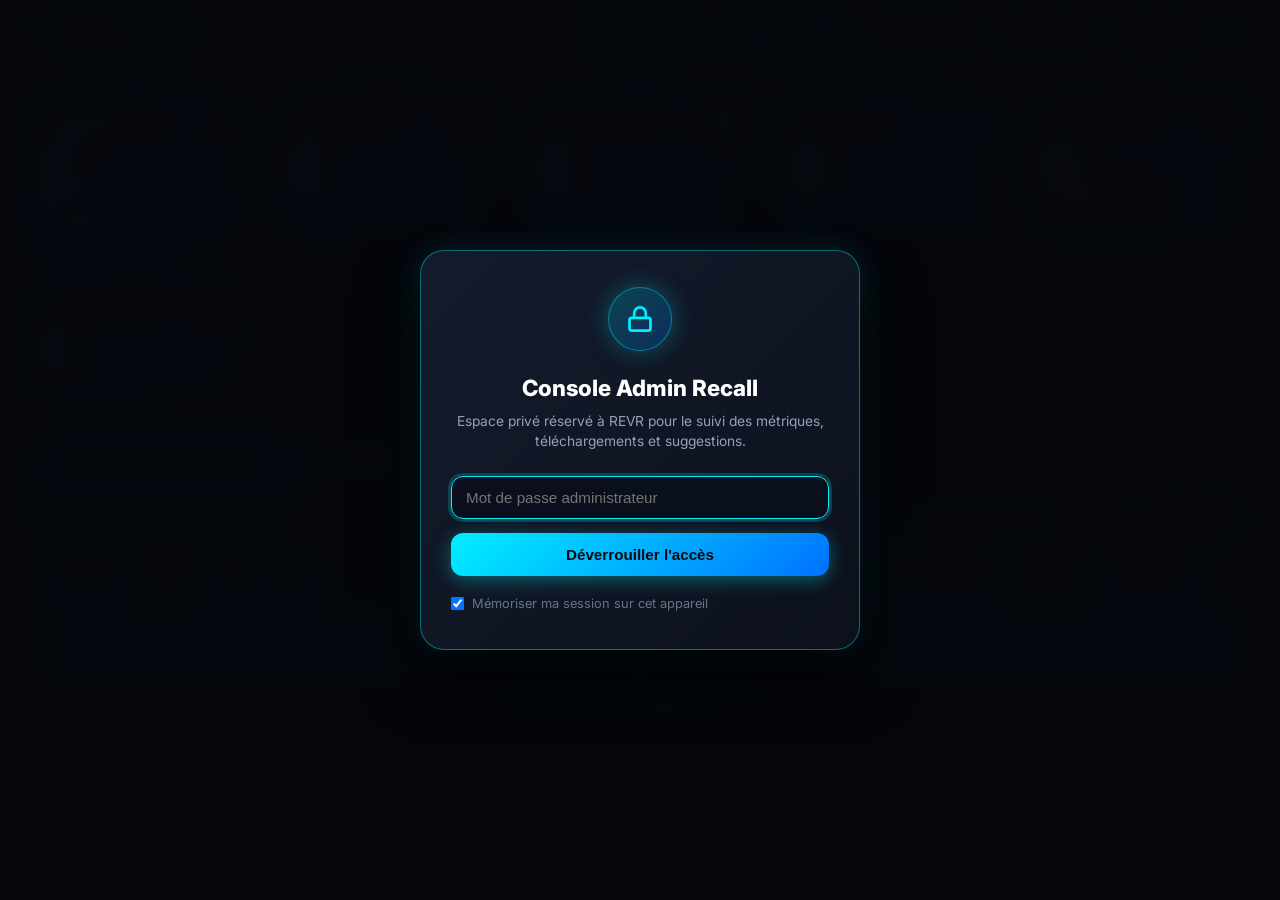
==== commit ca387596: "fix(tracking): count one download per user and stop admin refresh from recording fake downloads Co-a" ====
--- a/docs/admin/index.html
+++ b/docs/admin/index.html
@@ -657,6 +657,9 @@
 
     .tag-direct { background: rgba(16, 185, 129, 0.15); color: var(--emerald); }
     .tag-intent { background: rgba(245, 158, 11, 0.15); color: var(--amber); }
+    .tag-unique { background: rgba(0, 240, 255, 0.15); color: #00f0ff; border: 1px solid rgba(0, 240, 255, 0.35); }
+    .tag-repeat { background: rgba(148, 163, 184, 0.12); color: #94a3b8; border: 1px dashed rgba(148, 163, 184, 0.35); }
+    .device-pill { font-family: var(--font-mono); font-size: 0.73rem; color: #94a3b8; background: rgba(255, 255, 255, 0.04); padding: 2px 6px; border-radius: 4px; display: inline-block; max-width: 170px; overflow: hidden; text-overflow: ellipsis; white-space: nowrap; vertical-align: middle; }
 
     .empty-state {
       padding: 48px 20px;
@@ -1059,13 +1062,13 @@
     <section class="kpi-grid">
       <div class="kpi-card" style="--card-accent: #00f0ff;">
         <div class="kpi-header">
-          <span class="kpi-label">Téléchargements Réels</span>
+          <span class="kpi-label">Téléchargements Uniques</span>
           <span class="kpi-icon">🚀</span>
         </div>
         <div class="kpi-value" id="kpi-total-dl">0</div>
         <div class="kpi-sub">
-          <span class="kpi-badge badge-cyan" id="kpi-dl-ratio">100% install</span>
-          <span>Fichiers DMG & ZIP</span>
+          <span class="kpi-badge badge-cyan" id="kpi-dl-ratio">1 par utilisateur</span>
+          <span id="kpi-dl-sub-text">Fichiers DMG & ZIP</span>
         </div>
       </div>
 
@@ -1157,6 +1160,7 @@
 
         <div class="filter-pills" id="filters-dl">
           <button class="filter-pill active" data-filter="all">Tous</button>
+          <button class="filter-pill" data-filter="unique_only">✨ Uniques uniquement</button>
           <button class="filter-pill" data-filter="djs_only">🎧 Avec Nom DJ / Ville</button>
           <button class="filter-pill" data-filter="macOS">🍎 macOS</button>
           <button class="filter-pill" data-filter="Windows">🪟 Windows</button>
@@ -1173,13 +1177,14 @@
                 <th>Ville / Pays</th>
                 <th>OS</th>
                 <th>Fichier</th>
-                <th>Type</th>
+                <th>Statut</th>
+                <th>Appareil / Empreinte</th>
                 <th>Emplacement</th>
               </tr>
             </thead>
             <tbody id="tbody-downloads">
               <tr>
-                <td colspan="7" class="empty-state">
+                <td colspan="8" class="empty-state">
                   <div class="empty-icon">⏳</div>
                   <div>Chargement des téléchargements en cours...</div>
                 </td>
@@ -1483,30 +1488,55 @@
         const localDl = JSON.parse(localStorage.getItem("recall_downloads_history") || "[]");
         const localFb = JSON.parse(localStorage.getItem("recall_feedbacks_history") || "[]");
 
-        let totalDl = 0, macDl = 0, winDl = 0, djsCount = 0;
+        let totalDl = 0, macDl = 0, winDl = 0, djsCount = 0, rawDl = 0, intentsCount = 0;
         const downloads = [];
         const djs = [];
-
-        localDl.reverse().forEach(item => {
+        const seenUsers = new Set();
+
+        // 1ère passe : identifier les téléchargements uniques chronologiquement
+        localDl.forEach(item => {
           const pl = item.platform || "macOS";
           const dj = item.dj_name || "";
           const city = item.dj_city || "";
-          totalDl++;
-          if (pl.toLowerCase().includes("mac")) macDl++;
-          if (pl.toLowerCase().includes("win")) winDl++;
+          const devId = item.device_id || "";
+          const devModel = item.device_name || "";
+          const ev = item.event || "Téléchargement direct";
+          const isDirect = (ev.toLowerCase().includes("direct") || ev.toLowerCase().includes("unique") || !ev.toLowerCase().includes("intention"));
+
+          const userKey = devId || (dj && dj.toLowerCase() !== "anonyme" ? "dj:" + dj.toLowerCase() : "") || ((item.ua || "") + "_" + (item.resolution || ""));
+
+          let isUnique = false;
+          if (isDirect) {
+            rawDl++;
+            if (!seenUsers.has(userKey)) {
+              seenUsers.add(userKey);
+              isUnique = true;
+              totalDl++;
+              if (pl.toLowerCase().includes("mac")) macDl++;
+              if (pl.toLowerCase().includes("win")) winDl++;
+            }
+          } else {
+            intentsCount++;
+          }
+
           if (dj || city) {
             djsCount++;
-            djs.push({ djName: dj || "Anonyme", djCity: city || "-", platform: pl, date: item.date || "" });
+            djs.push({ djName: dj || "Anonyme", djCity: city || "-", platform: pl, date: item.date || "", isUnique: isUnique });
           }
-          downloads.push({
+
+          downloads.unshift({
             date: item.date || "",
             platform: pl,
             file: item.file || "",
             version: item.version || "1.0.5",
-            eventType: item.event || "Téléchargement direct",
+            eventType: ev,
             location: item.location || "",
             djName: dj,
-            djCity: city
+            djCity: city,
+            deviceId: devId || "Empreinte locale",
+            deviceModel: devModel || "Navigateur Web",
+            statusUser: isUnique ? "Unique (1er Téléchargement)" : (isDirect ? "Ré-téléchargement (Doublon filtré)" : "Intention"),
+            isUnique: isUnique
           });
         });
 
@@ -1524,11 +1554,12 @@
         if (downloads.length === 0) {
           // Jeu de données d'amorçage pour démonstration si l'historique local du navigateur est vierge
           const seedDownloads = [
-            { date: "2026-10-20 01:45:12", platform: "macOS", file: "Recall.dmg", version: "1.0.5", eventType: "Téléchargement direct", location: "Hero Principal", djName: "DJ Shadow", djCity: "San Francisco, USA" },
-            { date: "2026-10-20 01:12:04", platform: "Windows", file: "Recall-Windows.zip", version: "1.0.5", eventType: "Téléchargement direct", location: "Carte Windows", djName: "Laurent G.", djCity: "Paris (France)" },
-            { date: "2026-10-19 23:30:19", platform: "macOS", file: "Recall.dmg", version: "1.0.5", eventType: "Téléchargement direct", location: "Hero Principal", djName: "Carl Cox Tribute", djCity: "Manchester, UK" },
-            { date: "2026-10-19 22:15:45", platform: "macOS", file: "Recall.dmg", version: "1.0.5", eventType: "Téléchargement direct", location: "Hero Principal", djName: "DJ Snake Fan", djCity: "Lyon" },
-            { date: "2026-10-19 21:05:00", platform: "Windows", file: "Recall-Windows.zip", version: "1.0.5", eventType: "Téléchargement direct", location: "Carte Windows", djName: "Boris Brejcha Style", djCity: "Berlin" }
+            { date: "2026-10-20 01:45:12", platform: "macOS", file: "Recall.dmg", version: "1.0.5", eventType: "Téléchargement direct", location: "Hero Principal", djName: "DJ Shadow", djCity: "San Francisco, USA", deviceId: "rc_dev_demo_01", deviceModel: "Mac (Apple Silicon)", statusUser: "Unique (1er Téléchargement)", isUnique: true },
+            { date: "2026-10-20 01:12:04", platform: "Windows", file: "Recall-Windows.zip", version: "1.0.5", eventType: "Téléchargement direct", location: "Carte Windows", djName: "Laurent G.", djCity: "Paris (France)", deviceId: "rc_dev_demo_02", deviceModel: "PC Windows 11", statusUser: "Unique (1er Téléchargement)", isUnique: true },
+            { date: "2026-10-19 23:45:10", platform: "macOS", file: "Recall.dmg", version: "1.0.5", eventType: "Ré-téléchargement (existant)", location: "Hero Principal", djName: "DJ Shadow", djCity: "San Francisco, USA", deviceId: "rc_dev_demo_01", deviceModel: "Mac (Apple Silicon)", statusUser: "Ré-téléchargement (Doublon filtré)", isUnique: false },
+            { date: "2026-10-19 23:30:19", platform: "macOS", file: "Recall.dmg", version: "1.0.5", eventType: "Téléchargement direct", location: "Hero Principal", djName: "Carl Cox Tribute", djCity: "Manchester, UK", deviceId: "rc_dev_demo_03", deviceModel: "Mac (Apple Silicon)", statusUser: "Unique (1er Téléchargement)", isUnique: true },
+            { date: "2026-10-19 22:15:45", platform: "macOS", file: "Recall.dmg", version: "1.0.5", eventType: "Téléchargement direct", location: "Hero Principal", djName: "DJ Snake Fan", djCity: "Lyon", deviceId: "rc_dev_demo_04", deviceModel: "Mac Intel (x86_64)", statusUser: "Unique (1er Téléchargement)", isUnique: true },
+            { date: "2026-10-19 21:05:00", platform: "Windows", file: "Recall-Windows.zip", version: "1.0.5", eventType: "Téléchargement direct", location: "Carte Windows", djName: "Boris Brejcha Style", djCity: "Berlin", deviceId: "rc_dev_demo_05", deviceModel: "PC Windows 10", statusUser: "Unique (1er Téléchargement)", isUnique: true }
           ];
           const seedFeedbacks = [
             { date: "2026-10-20 01:30:00", category: "Suggestion d'amélioration", message: "Serait-il possible d'ajouter un filtre par tonalité spécifique dans l'onglet Sélec ?", author: "DJ Alex", email: "alex@example.com", software: "Serato DJ Pro", source: "App macOS", version: "1.0.5" },
@@ -1537,29 +1568,36 @@
           ];
           state.data = {
             stats: {
-              totalDownloads: 24,
-              macOS: 22,
+              totalDownloads: 5,
+              totalUniqueUsers: 5,
+              totalRawDownloads: 6,
+              duplicatesFiltered: 1,
+              macOS: 3,
               windows: 2,
               intents: 1,
-              totalEvents: 27,
+              totalEvents: 7,
               djsCount: 5,
               feedbacksCount: 3
             },
             downloads: seedDownloads,
-            djs: seedDownloads.map(d => ({ djName: d.djName, djCity: d.djCity, platform: d.platform, date: d.date })),
+            djs: seedDownloads.filter(d => d.isUnique).map(d => ({ djName: d.djName, djCity: d.djCity, platform: d.platform, date: d.date })),
             feedbacks: seedFeedbacks
           };
           renderAll();
           return;
         }
 
+        const duplicates = Math.max(0, rawDl - totalDl);
         state.data = {
           stats: {
             totalDownloads: totalDl,
+            totalUniqueUsers: totalDl,
+            totalRawDownloads: rawDl,
+            duplicatesFiltered: duplicates,
             macOS: macDl,
             windows: winDl,
-            intents: 0,
-            totalEvents: totalDl,
+            intents: intentsCount,
+            totalEvents: rawDl + intentsCount,
             djsCount: djsCount,
             feedbacksCount: feedbacks.length
           },
@@ -1583,7 +1621,9 @@
 
     function renderKPIs() {
       const stats = state.data.stats || {};
-      const total = stats.totalDownloads || 0;
+      const total = stats.totalDownloads || stats.totalUniqueUsers || 0;
+      const rawDl = stats.totalRawDownloads || total;
+      const duplicates = stats.duplicatesFiltered || Math.max(0, rawDl - total);
       const mac = stats.macOS || 0;
       const win = stats.windows || 0;
       const djs = stats.djsCount || 0;
@@ -1599,6 +1639,16 @@
       document.getElementById("kpi-intents-count").textContent = intents.toLocaleString();
       document.getElementById("kpi-events-total").textContent = `Total événements : ${allEv}`;
 
+      const subDlText = document.getElementById("kpi-dl-sub-text");
+      if (subDlText) {
+        if (duplicates > 0) {
+          subDlText.textContent = `+${duplicates} doublon${duplicates > 1 ? "s" : ""} filtré${duplicates > 1 ? "s" : ""}`;
+          subDlText.title = `${rawDl} clics de téléchargement bruts au total, dédoublonnés à 1 par utilisateur`;
+        } else {
+          subDlText.textContent = `Fichiers DMG & ZIP`;
+        }
+      }
+
       const macPct = total > 0 ? Math.round((mac / total) * 100) : 0;
       const winPct = total > 0 ? Math.round((win / total) * 100) : 0;
       const djsPct = total > 0 ? Math.round((djs / total) * 100) : 0;
@@ -1618,6 +1668,7 @@
       // Filtrage
       const filtered = list.filter(item => {
         // Filtre catégorie
+        if (state.filterDl === "unique_only" && !item.isUnique) return false;
         if (state.filterDl === "djs_only" && !item.djName && !item.djCity) return false;
         if (state.filterDl === "macOS" && !item.platform.toLowerCase().includes("mac")) return false;
         if (state.filterDl === "Windows" && !item.platform.toLowerCase().includes("win")) return false;
@@ -1630,7 +1681,9 @@
           const matchPl = (item.platform || "").toLowerCase().includes(q);
           const matchLoc = (item.location || "").toLowerCase().includes(q);
           const matchFile = (item.file || "").toLowerCase().includes(q);
-          if (!matchDj && !matchCity && !matchPl && !matchLoc && !matchFile) return false;
+          const matchDev = (item.deviceId || "").toLowerCase().includes(q) || (item.deviceModel || "").toLowerCase().includes(q);
+          const matchStatus = (item.statusUser || "").toLowerCase().includes(q);
+          if (!matchDj && !matchCity && !matchPl && !matchLoc && !matchFile && !matchDev && !matchStatus) return false;
         }
 
         return true;
@@ -1639,7 +1692,7 @@
       if (filtered.length === 0) {
         tbody.innerHTML = `
           <tr>
-            <td colspan="7" class="empty-state">
+            <td colspan="8" class="empty-state">
               <div class="empty-icon">🎧</div>
               <div>Aucun téléchargement ne correspond aux filtres sélectionnés.</div>
             </td>
@@ -1653,7 +1706,17 @@
         const osClass = isMac ? "os-mac" : "os-win";
         const osIcon = isMac ? "🍎 macOS" : "🪟 Windows";
         const isDirect = (item.eventType || "").toLowerCase().includes("direct") || !(item.eventType || "").toLowerCase().includes("intention");
-        const tagClass = isDirect ? "tag-direct" : "tag-intent";
+
+        let statusBadge = "";
+        if ((item.statusUser || "").startsWith("Ignor")) {
+          statusBadge = `<span class="tag-pill tag-repeat" title="Requête sans navigateur (ancienne console admin) : jamais comptée">🚫 Ignoré</span>`;
+        } else if (!isDirect) {
+          statusBadge = `<span class="tag-pill tag-intent">🎯 Intention</span>`;
+        } else if (item.isUnique) {
+          statusBadge = `<span class="tag-pill tag-unique" title="Premier téléchargement enregistré pour cet utilisateur">✨ Unique (1er DL)</span>`;
+        } else {
+          statusBadge = `<span class="tag-pill tag-repeat" title="Téléchargement répété / déjà comptabilisé dans les métriques">🔄 Ré-téléchargement</span>`;
+        }
 
         const djBadge = item.djName 
           ? `<span class="dj-badge-active">🎧 ${escapeHtml(item.djName)}</span>`
@@ -1662,6 +1725,10 @@
         const cityBadge = item.djCity
           ? `<span class="dj-city-badge">📍 ${escapeHtml(item.djCity)}</span>`
           : `<span style="color: var(--text-dim);">-</span>`;
+
+        const devDisplay = item.deviceModel || item.deviceId || "Inconnu";
+        const devTooltip = `ID: ${item.deviceId || 'Inconnu'}${item.deviceModel ? ' | Modèle: ' + item.deviceModel : ''}`;
+        const deviceBadge = `<span class="device-pill" title="${escapeHtml(devTooltip)}">💻 ${escapeHtml(devDisplay)}</span>`;
 
         return `
           <tr>
@@ -1670,7 +1737,8 @@
             <td>${cityBadge}</td>
             <td><span class="os-badge ${osClass}">${osIcon}</span></td>
             <td style="font-family: var(--font-mono); font-size: 0.8rem;">${escapeHtml(item.file || "-")}</td>
-            <td><span class="tag-pill ${tagClass}">${escapeHtml(item.eventType || "Téléchargement")}</span></td>
+            <td>${statusBadge}</td>
+            <td>${deviceBadge}</td>
             <td style="color: var(--text-muted); font-size: 0.8rem;">${escapeHtml(item.location || "-")}</td>
           </tr>
         `;
